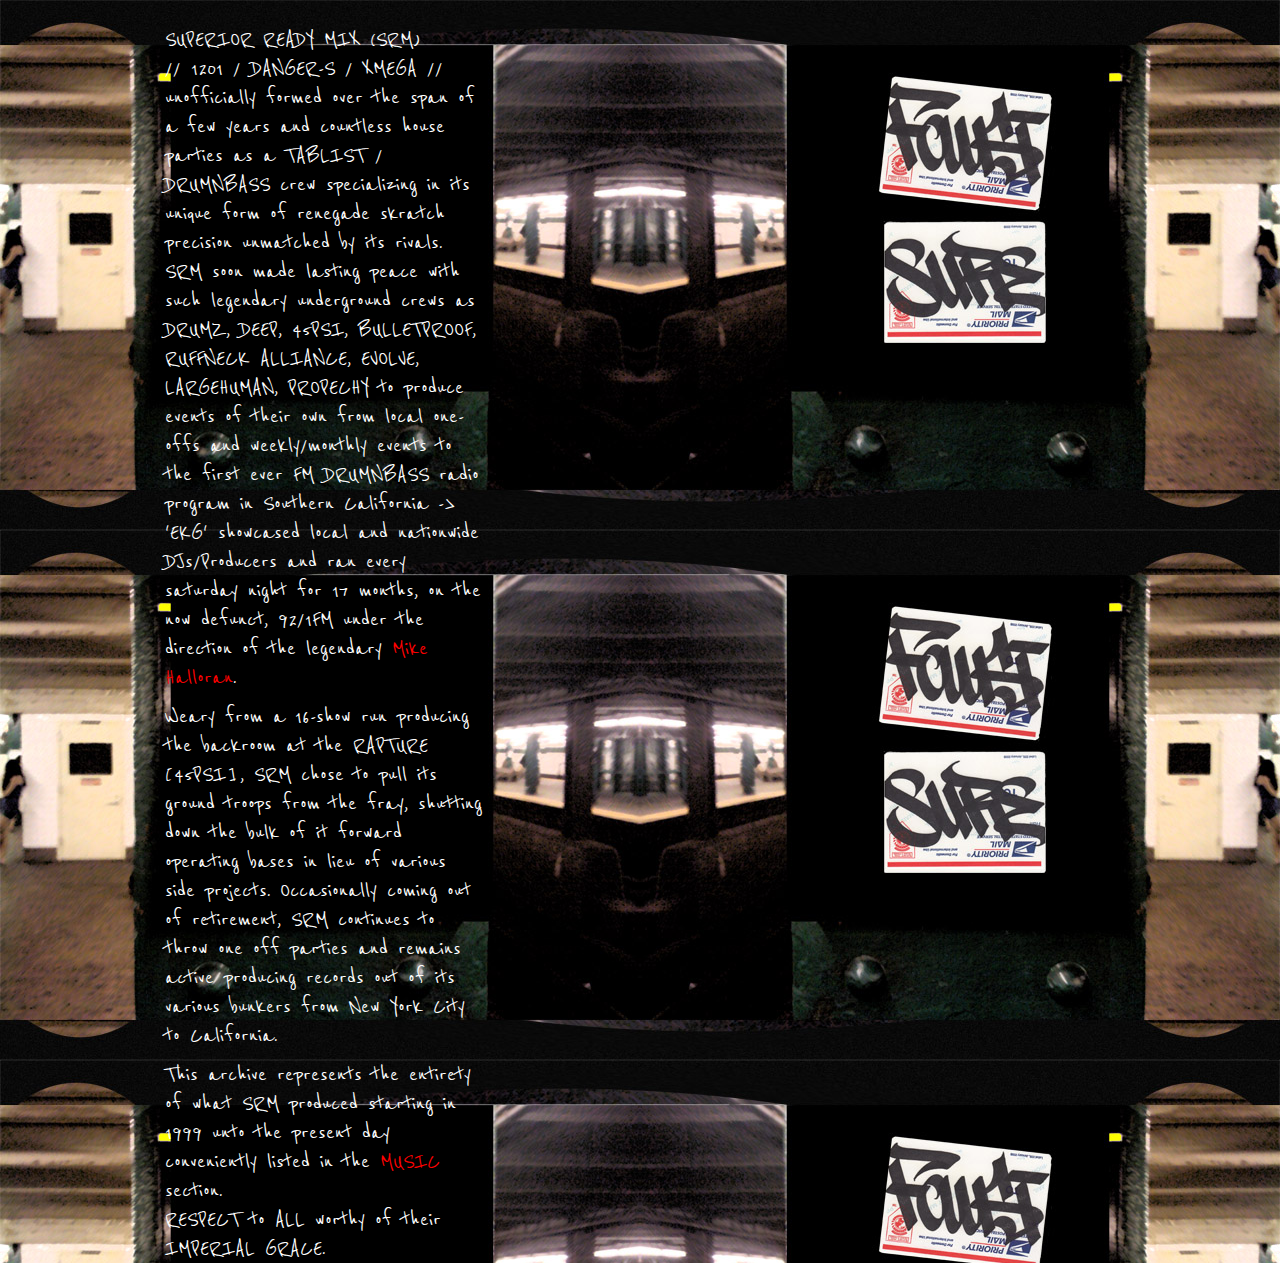
==== about2.html @ 3f7d6b7c "updates" ====
<!DOCTYPE html PUBLIC "-//W3C//DTD XHTML 1.0 Transitional//EN" "http://www.w3.org/TR/xhtml1/DTD/xhtml1-transitional.dtd">
<html xmlns="http://www.w3.org/1999/xhtml" xml:lang="en" lang="en">
  <head>
    <meta http-equiv="Content-Type" content="text/html; charset=UTF-8"/>
    <title>THESE ARE NOT THE DRIODS YOURE LOOKING FOR..</title>
    <link href='http://fonts.googleapis.com/css?family=Reenie+Beanie' rel='stylesheet' type='text/css'>
    <link href='rise.css' rel='stylesheet' type='text/css'>
    <style>
      body {
      background-color: #080808;
      background-image: url('images/about.jpg');
      background-repeat: repeat;
      background-position: left top;
      margin: 0;
      padding: 0;
      font-family: 'Reenie Beanie',  Monaco;
      font-size: 19pt;
      color: #fff;
    }
     ul {
        padding: 25px 0 0 165px;
        list-style: none;
      }
    li {
	    width: 320px;
    }
    a {
      color: #f00;
    }
    a:hover {
      color: #ff0;
      text-decoration: none;
    }
    #intro {
        float: left;
    }

    </style>
  </head>
  <body>
  <div id="write">
      <ul>
        <li>
          <p>
SUPERIOR READY MIX (SRM) <br/> // 1201 / DANGER-S / XMEGA //  unofficially formed over the span of a few years and countless house parties as a TABLIST / DRUMNBASS crew specializing in its unique form of renegade skratch precision unmatched by its rivals. SRM soon made lasting peace with such legendary underground crews as DRUMZ, DEEP, 45PSI, BULLETPROOF, RUFFNECK ALLIANCE, EVOLVE, LARGEHUMAN, PROPECHY to produce events of their own from local one-offs and weekly/monthly events to the first ever FM DRUMNBASS radio program in Southern California -> 'EKG' showcased local and nationwide DJs/Producers and ran every saturday night for 17 months, on the now defunct, 92/1FM under the direction of the legendary <a href="http://www.signonsandiego.com/feature/524/halloran.html">Mike Halloran</a>. 
          </p>
          <p>
Weary from a 16-show run producing the backroom at the RAPTURE [45PSI], SRM chose to pull its ground troops from the fray, shutting down the bulk of it forward operating bases in lieu of various side projects. Occasionally coming out of retirement, SRM continues to throw one off parties and remains active producing records out of its various bunkers from New York City to California.
          </p>
          <p>
This archive represents the entirety of what SRM produced starting in 1999 unto the present day conveniently listed in the <a href="music.html">MUSIC</a> section. <br/>RESPECT to ALL worthy of their IMPERIAL GRACE. 
          </p>        	
        </li>
        <li></li>
      </ul>
   </div>
  </body>
</html>
---- rise.css ----
* {
  margin: 0;
}

html {
height: 100%;
}
body {
  height: 100%;
  font-family: 'Reenie Beanie',  Monaco;
  font-size: 20pt;
}
td {
  padding: 0 25px 0 0;
}
a {
  color: #f00;
  text-decoration: none;
}
a:hover {
  color: #000;
  margin-bottom: 0px;
  border-bottom: 10px solid yellow;
}
h1 {
  margin: 30px 0 20px 30px;
  font-size: 40pt;
}
p {
  margin-bottom: 10px;
}
#main {
  min-height: 100%;
  height: auto !important;
  height: 100%;
  margin: 0 auto -10em;
  padding-top: 20px;
}
#footer {
  background: url(images/srm-footer.png);
  height: 10em;
  opacity: 50%;
}
.red {
  color: #f00;
}
.yellow {
  color: #ff0;
}
.meta {
  font-size: 18pt;
  color: #ff0;
}
.big {
  font-size: 58pt;
}
.popup-trak {
  margin: 10px 0 0 10px;
}
#message {
  font-size: 18pt;
}
#traks {
  margin-left: 25px;
}
#traks table {
  float: right;
}
#intro {

}
#subintro {
  padding: 2% 10%;
}
#info {
  font-size: 14pt;
  margin: 15px 0 0 20px;
}
.download a {
  color: #f00;	
	
}
.flash a {
  color: #ff0;
}
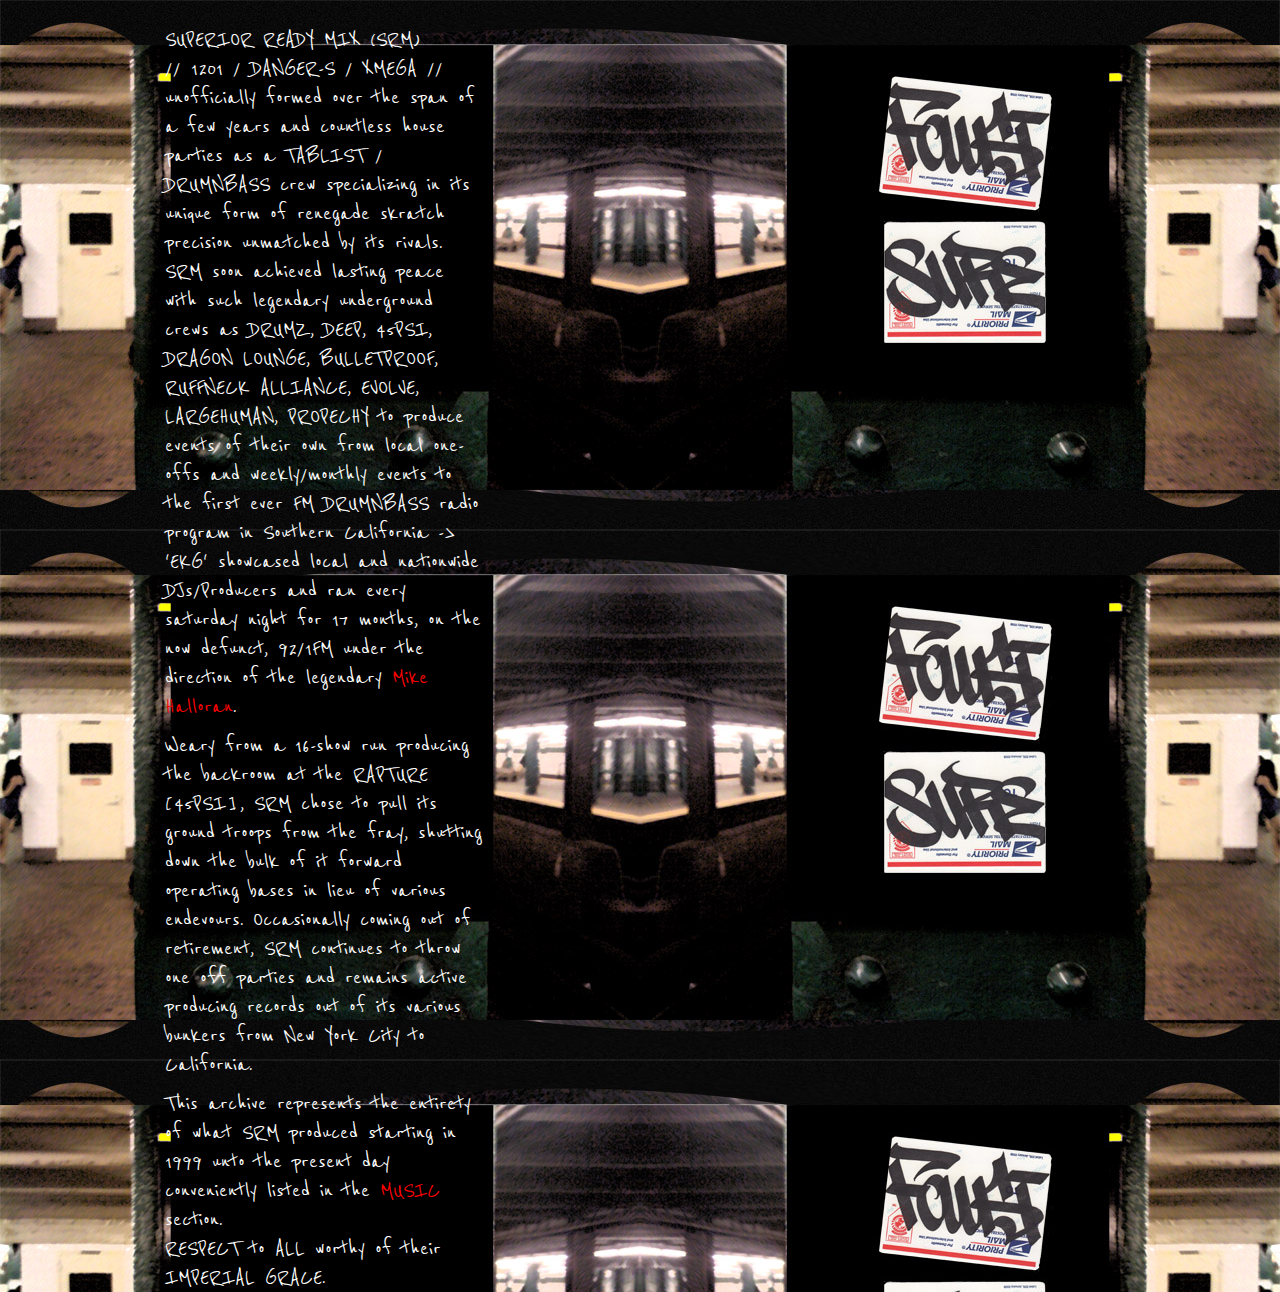
==== commit 7179f39c: "prerelease-1 updates" ====
--- a/about2.html
+++ b/about2.html
@@ -42,10 +42,10 @@
       <ul>
         <li>
           <p>
-SUPERIOR READY MIX (SRM) <br/> // 1201 / DANGER-S / XMEGA //  unofficially formed over the span of a few years and countless house parties as a TABLIST / DRUMNBASS crew specializing in its unique form of renegade skratch precision unmatched by its rivals. SRM soon made lasting peace with such legendary underground crews as DRUMZ, DEEP, 45PSI, BULLETPROOF, RUFFNECK ALLIANCE, EVOLVE, LARGEHUMAN, PROPECHY to produce events of their own from local one-offs and weekly/monthly events to the first ever FM DRUMNBASS radio program in Southern California -> 'EKG' showcased local and nationwide DJs/Producers and ran every saturday night for 17 months, on the now defunct, 92/1FM under the direction of the legendary <a href="http://www.signonsandiego.com/feature/524/halloran.html">Mike Halloran</a>. 
+SUPERIOR READY MIX (SRM) <br/> // 1201 / DANGER-S / XMEGA //  unofficially formed over the span of a few years and countless house parties as a TABLIST / DRUMNBASS crew specializing in its unique form of renegade skratch precision unmatched by its rivals. SRM soon achieved lasting peace with such legendary underground crews as DRUMZ, DEEP, 45PSI, DRAGON LOUNGE, BULLETPROOF, RUFFNECK ALLIANCE, EVOLVE, LARGEHUMAN, PROPECHY to produce events of their own from local one-offs and weekly/monthly events to the first ever FM DRUMNBASS radio program in Southern California -> 'EKG' showcased local and nationwide DJs/Producers and ran every saturday night for 17 months, on the now defunct, 92/1FM under the direction of the legendary <a href="http://www.signonsandiego.com/feature/524/halloran.html">Mike Halloran</a>. 
           </p>
           <p>
-Weary from a 16-show run producing the backroom at the RAPTURE [45PSI], SRM chose to pull its ground troops from the fray, shutting down the bulk of it forward operating bases in lieu of various side projects. Occasionally coming out of retirement, SRM continues to throw one off parties and remains active producing records out of its various bunkers from New York City to California.
+Weary from a 16-show run producing the backroom at the RAPTURE [45PSI], SRM chose to pull its ground troops from the fray, shutting down the bulk of it forward operating bases in lieu of various endevours. Occasionally coming out of retirement, SRM continues to throw one off parties and remains active producing records out of its various bunkers from New York City to California.
           </p>
           <p>
 This archive represents the entirety of what SRM produced starting in 1999 unto the present day conveniently listed in the <a href="music.html">MUSIC</a> section. <br/>RESPECT to ALL worthy of their IMPERIAL GRACE. 
--- a/rise.css
+++ b/rise.css
@@ -18,7 +18,7 @@
   text-decoration: none;
 }
 a:hover {
-  color: #000;
+  color: #ff0;
   margin-bottom: 0px;
   border-bottom: 10px solid yellow;
 }
@@ -65,6 +65,7 @@
 }
 #traks table {
   float: right;
+  margin-right: 205px;
 }
 #intro {
 
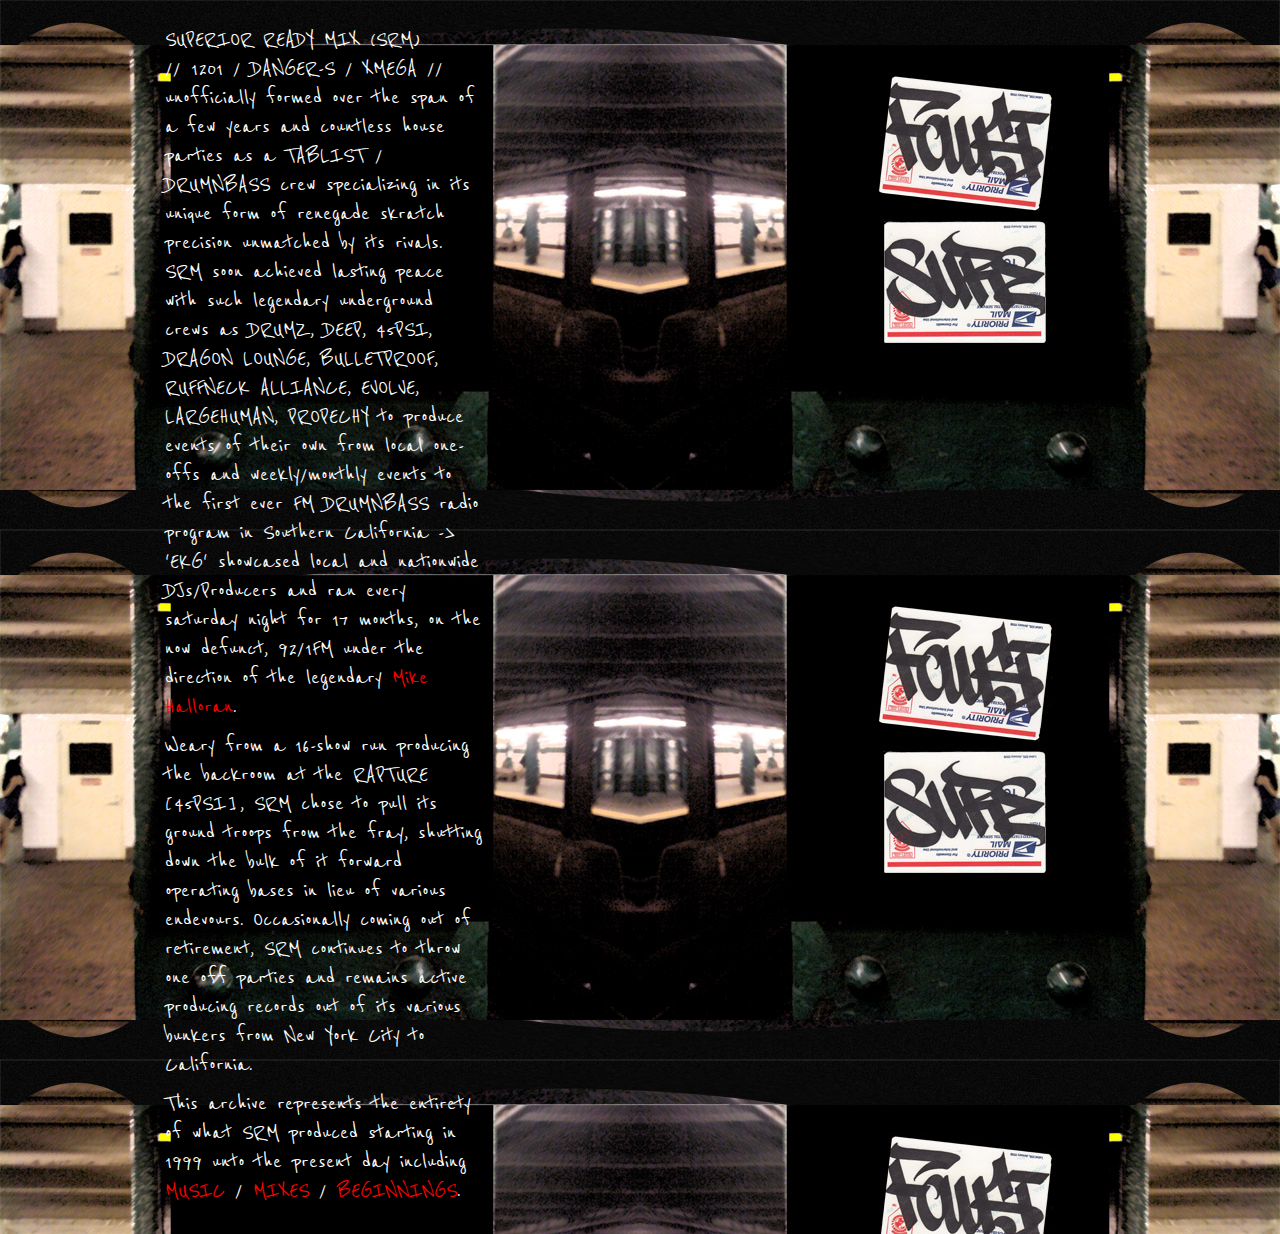
==== commit 0b502149: "beginnings updates" ====
--- a/about2.html
+++ b/about2.html
@@ -48,8 +48,8 @@
 Weary from a 16-show run producing the backroom at the RAPTURE [45PSI], SRM chose to pull its ground troops from the fray, shutting down the bulk of it forward operating bases in lieu of various endevours. Occasionally coming out of retirement, SRM continues to throw one off parties and remains active producing records out of its various bunkers from New York City to California.
           </p>
           <p>
-This archive represents the entirety of what SRM produced starting in 1999 unto the present day conveniently listed in the <a href="music.html">MUSIC</a> section. <br/>RESPECT to ALL worthy of their IMPERIAL GRACE. 
-          </p>        	
+This archive represents the entirety of what SRM produced starting in 1999 unto the present day including <a href="vinyl.html">MUSIC</a> / <a href="mixes.html">MIXES</a> / <a href="beginnings.html">BEGINNINGS</a>.<br/><br/>
+          </p>       	
         </li>
         <li></li>
       </ul>
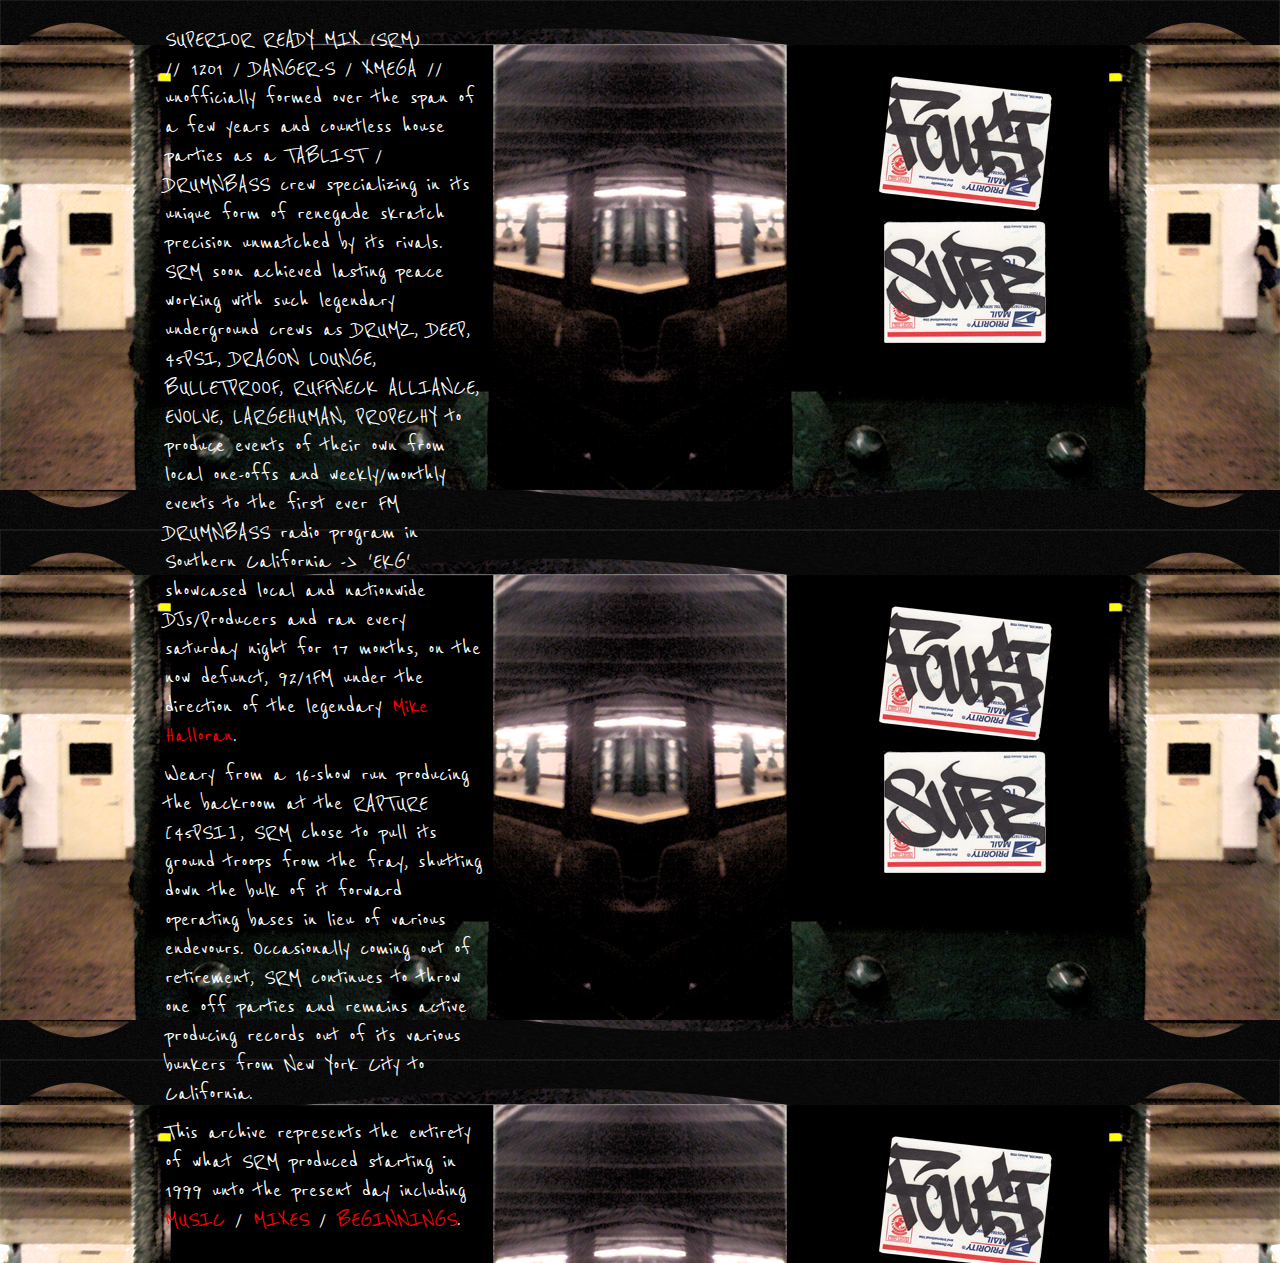
==== commit 64cb9a41: "adding buy page" ====
--- a/about2.html
+++ b/about2.html
@@ -42,7 +42,7 @@
       <ul>
         <li>
           <p>
-SUPERIOR READY MIX (SRM) <br/> // 1201 / DANGER-S / XMEGA //  unofficially formed over the span of a few years and countless house parties as a TABLIST / DRUMNBASS crew specializing in its unique form of renegade skratch precision unmatched by its rivals. SRM soon achieved lasting peace with such legendary underground crews as DRUMZ, DEEP, 45PSI, DRAGON LOUNGE, BULLETPROOF, RUFFNECK ALLIANCE, EVOLVE, LARGEHUMAN, PROPECHY to produce events of their own from local one-offs and weekly/monthly events to the first ever FM DRUMNBASS radio program in Southern California -> 'EKG' showcased local and nationwide DJs/Producers and ran every saturday night for 17 months, on the now defunct, 92/1FM under the direction of the legendary <a href="http://www.signonsandiego.com/feature/524/halloran.html">Mike Halloran</a>. 
+SUPERIOR READY MIX (SRM) <br/> // 1201 / DANGER-S / XMEGA //  unofficially formed over the span of a few years and countless house parties as a TABLIST / DRUMNBASS crew specializing in its unique form of renegade skratch precision unmatched by its rivals. SRM soon achieved lasting peace working with such legendary underground crews as DRUMZ, DEEP, 45PSI, DRAGON LOUNGE, BULLETPROOF, RUFFNECK ALLIANCE, EVOLVE, LARGEHUMAN, PROPECHY to produce events of their own from local one-offs and weekly/monthly events to the first ever FM DRUMNBASS radio program in Southern California -> 'EKG' showcased local and nationwide DJs/Producers and ran every saturday night for 17 months, on the now defunct, 92/1FM under the direction of the legendary <a href="http://www.signonsandiego.com/feature/524/halloran.html">Mike Halloran</a>. 
           </p>
           <p>
 Weary from a 16-show run producing the backroom at the RAPTURE [45PSI], SRM chose to pull its ground troops from the fray, shutting down the bulk of it forward operating bases in lieu of various endevours. Occasionally coming out of retirement, SRM continues to throw one off parties and remains active producing records out of its various bunkers from New York City to California.
